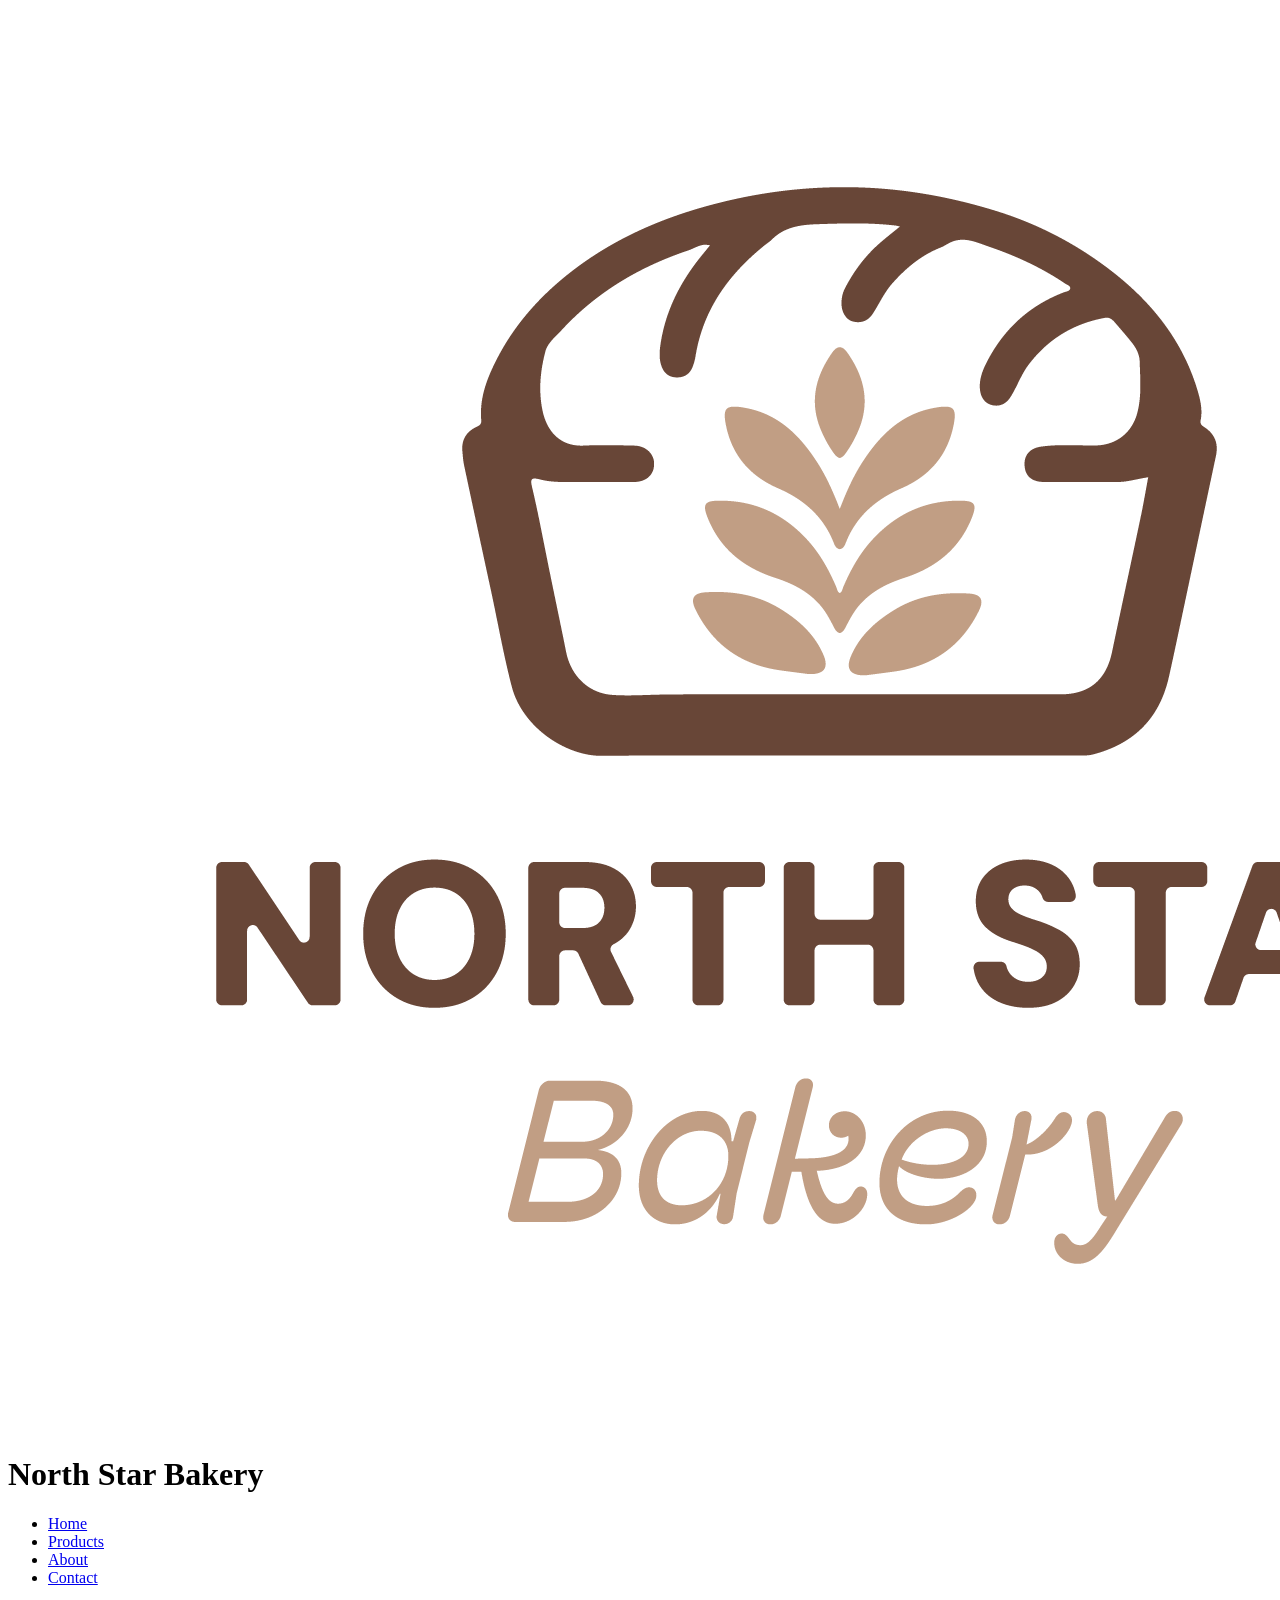
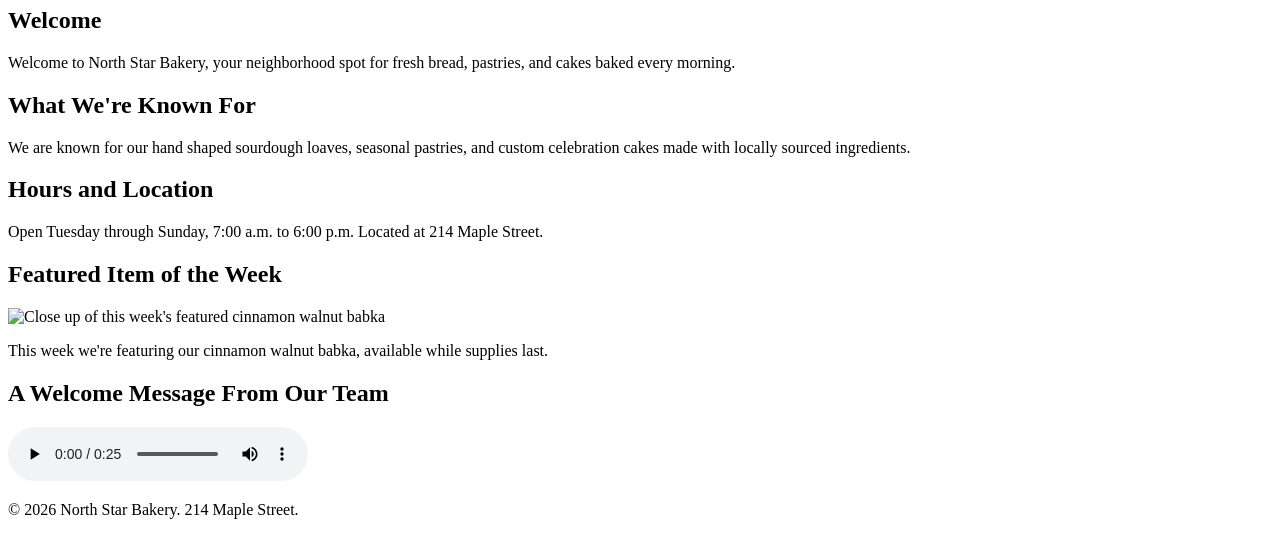
==== index.html @ b979429f "first commit" ====
<!DOCTYPE html>
<html lang="en">
<head>
    <meta charset="UTF-8">
    <title>North Star Bakery - Home</title>
</head>
<body>
    <header>
        <img src="images/bakery-logo.png" alt="North Star Bakery logo, a star over a wheat stalk">
        <h1>North Star Bakery</h1>
    </header>
    <nav>
        <ul>
            <li><a href="index.html">Home</a></li>
            <li><a href="products.html">Products</a></li>
            <li><a href="about.html">About</a></li>
            <li><a href="contact.html">Contact</a></li>
        </ul>
    </nav>
    <main>
        <section>
            <h2>Welcome</h2>
            <p>Welcome to North Star Bakery, your neighborhood spot for fresh bread, pastries, and cakes baked every morning.</p>
        </section>
        <section>
            <h2>What We're Known For</h2>
            <p>We are known for our hand shaped sourdough loaves, seasonal pastries, and custom celebration cakes made with locally sourced ingredients.</p>
        </section>
        <section>
            <h2>Hours and Location</h2>
            <p>Open Tuesday through Sunday, 7:00 a.m. to 6:00 p.m. Located at 214 Maple Street.</p>
        </section>
        <section>
            <h2>Featured Item of the Week</h2>
            <picture>
                <source media="(min-width: 600px)" srcset="images/bakery-feature-large.jpg">
                <img src="images/bakery-feature-small.png" alt="Close up of this week's featured cinnamon walnut babka">
            </picture>
            <p>This week we're featuring our cinnamon walnut babka, available while supplies last.</p>
        </section>
        <section>
            <h2>A Welcome Message From Our Team</h2>
            <audio controls>
                <source src="audio/bakery-welcome.mp3" type="audio/mpeg">
                Your browser does not support the audio element. You can
                <a href="audio/bakery-welcome.mp3">download the welcome message</a> instead.
            </audio>
        </section>
    </main>
    <footer>
        <p>&copy; 2026 North Star Bakery. 214 Maple Street.</p>
    </footer>
</body>
</html>
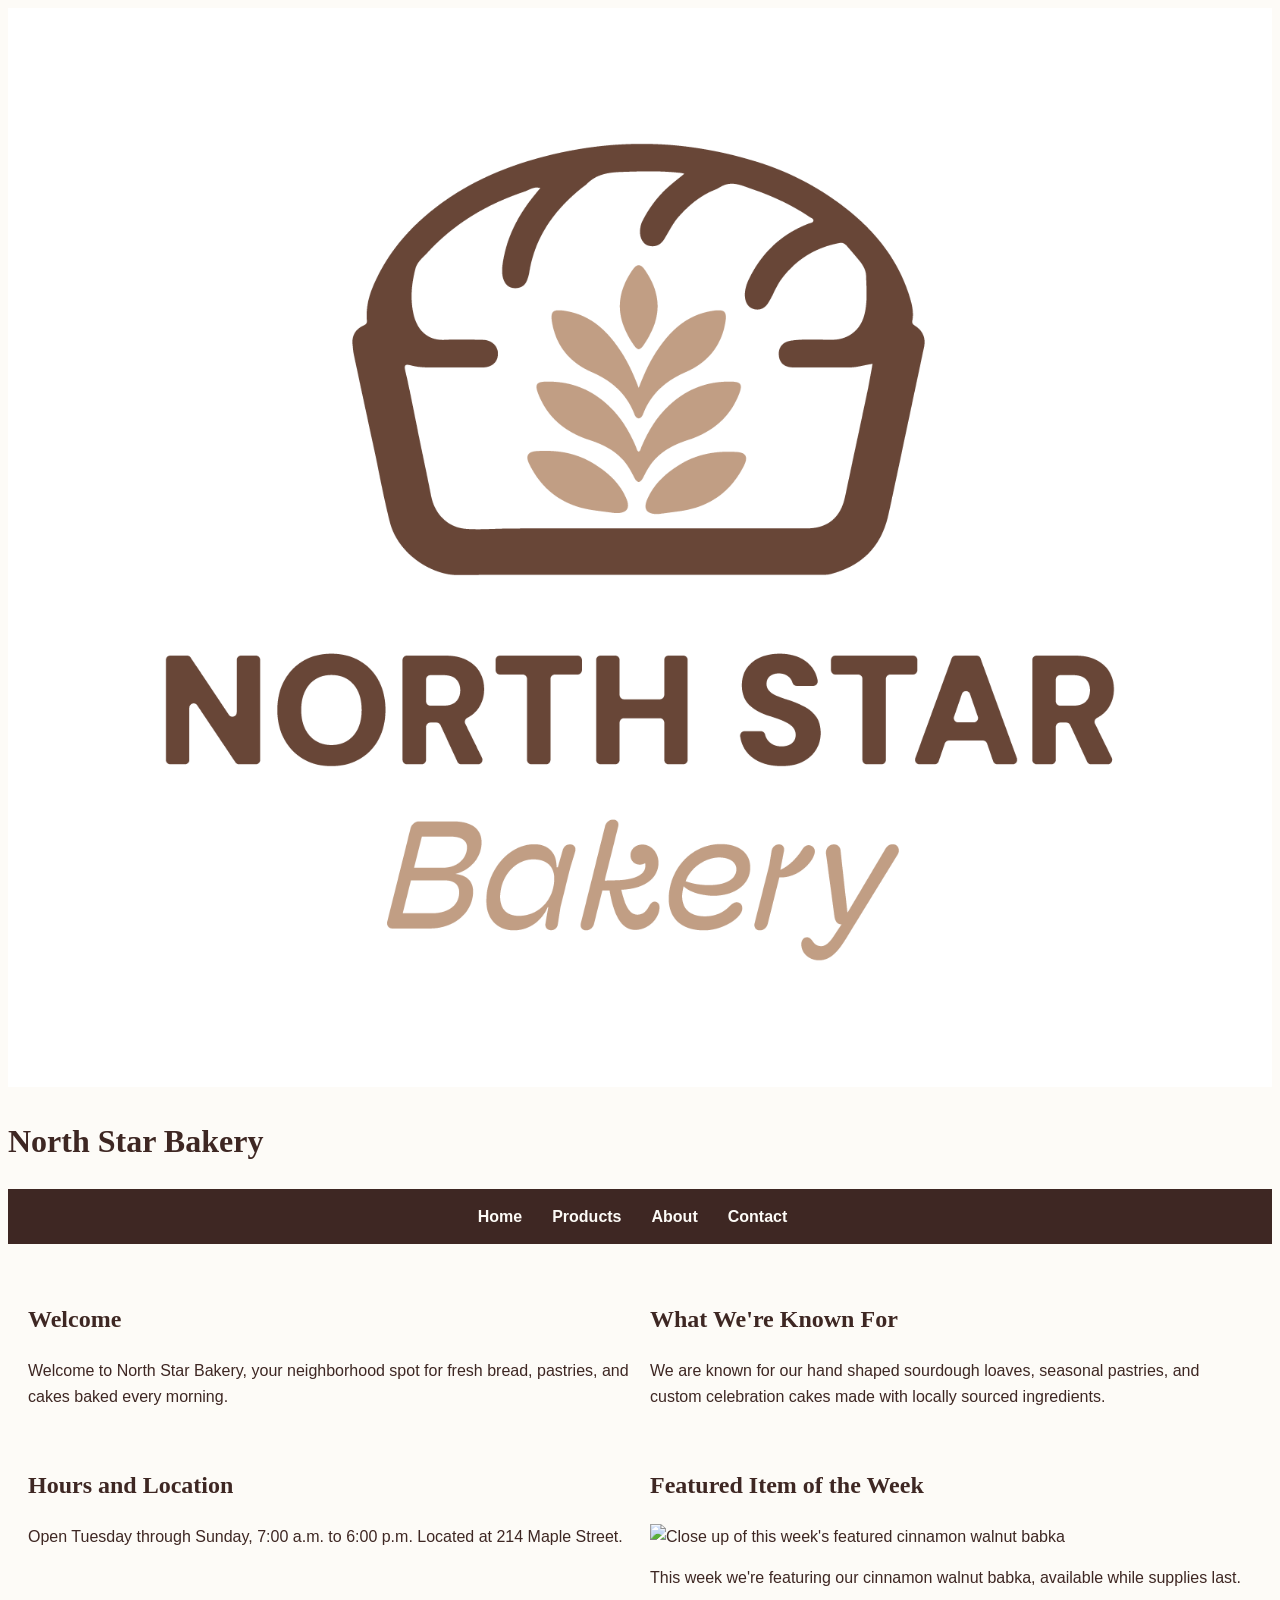
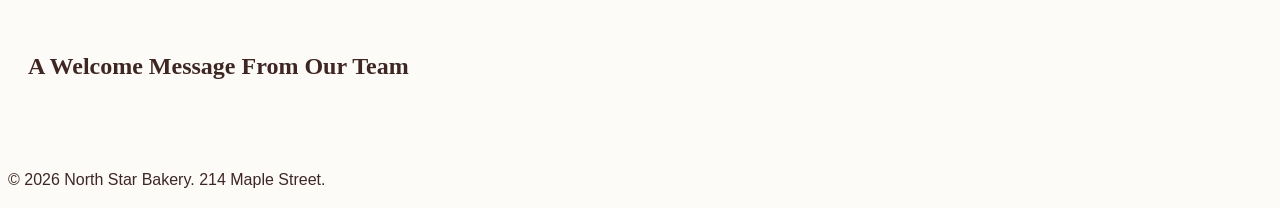
==== commit c30d9b00: "Touchstone Task 3" ====
--- a/index.html
+++ b/index.html
@@ -1,6 +1,6 @@
 <!DOCTYPE html>
 <html lang="en">
-<head>
+<link rel="stylesheet" href="style.css">
     <meta charset="UTF-8">
     <title>North Star Bakery - Home</title>
 </head>
--- a/style.css
+++ b/style.css
@@ -0,0 +1,84 @@
+/* 1. Global Styles (Fonts and Background Colors) */
+body {
+    font-family: Arial, sans-serif;
+    background-color: #FDFBF7; /* Warm off-white */
+    color: #3E2723; /* Dark brown for readable text */
+    line-height: 1.6;
+}
+
+h1, h2, h3, legend {
+    font-family: Georgia, serif;
+    color: #3E2723;
+}
+
+/* 2. Navigation Menu Styles */
+nav ul {
+    background-color: #3E2723;
+    padding: 15px;
+    list-style-type: none;
+}
+
+nav a {
+    color: #FDFBF7;
+    text-decoration: none;
+    font-weight: bold;
+    margin-right: 15px;
+}
+
+nav a:hover {
+    color: #D84315; /* Burnt orange highlight when hovering */
+}
+
+/* 3. Form and Button Styles */
+button {
+    background-color: #D84315;
+    color: #FFFFFF;
+    padding: 10px 15px;
+    border: none;
+    cursor: pointer;
+    font-family: Arial, sans-serif;
+}
+
+fieldset {
+    border: 2px solid #3E2723;
+    padding: 15px;
+}
+/* 4. Mobile-First Layout (Flexbox) */
+/* By default, elements stack vertically for small mobile screens */
+nav ul {
+    display: flex;
+    flex-direction: column; /* Stacks navigation links vertically */
+    align-items: center;
+    gap: 15px;
+}
+
+main {
+    display: flex;
+    flex-direction: column; /* Stacks main content sections vertically */
+    gap: 20px;
+    padding: 20px;
+}
+
+img, picture, video, audio {
+    max-width: 100%; /* Ensures media never stretches past the screen width */
+    height: auto;
+}
+
+/* 5. Desktop Layout (Media Query for larger screens) */
+@media (min-width: 768px) {
+    nav ul {
+        flex-direction: row; /* Puts navigation links side-by-side on desktop */
+        justify-content: center;
+    }
+
+    main {
+        flex-direction: row; 
+        flex-wrap: wrap; /* Allows main sections to sit next to each other */
+        justify-content: space-between;
+    }
+
+    section {
+        flex: 1 1 45%; /* Makes each section take up about half the screen width on desktop */
+        box-sizing: border-box;
+    }
+}
